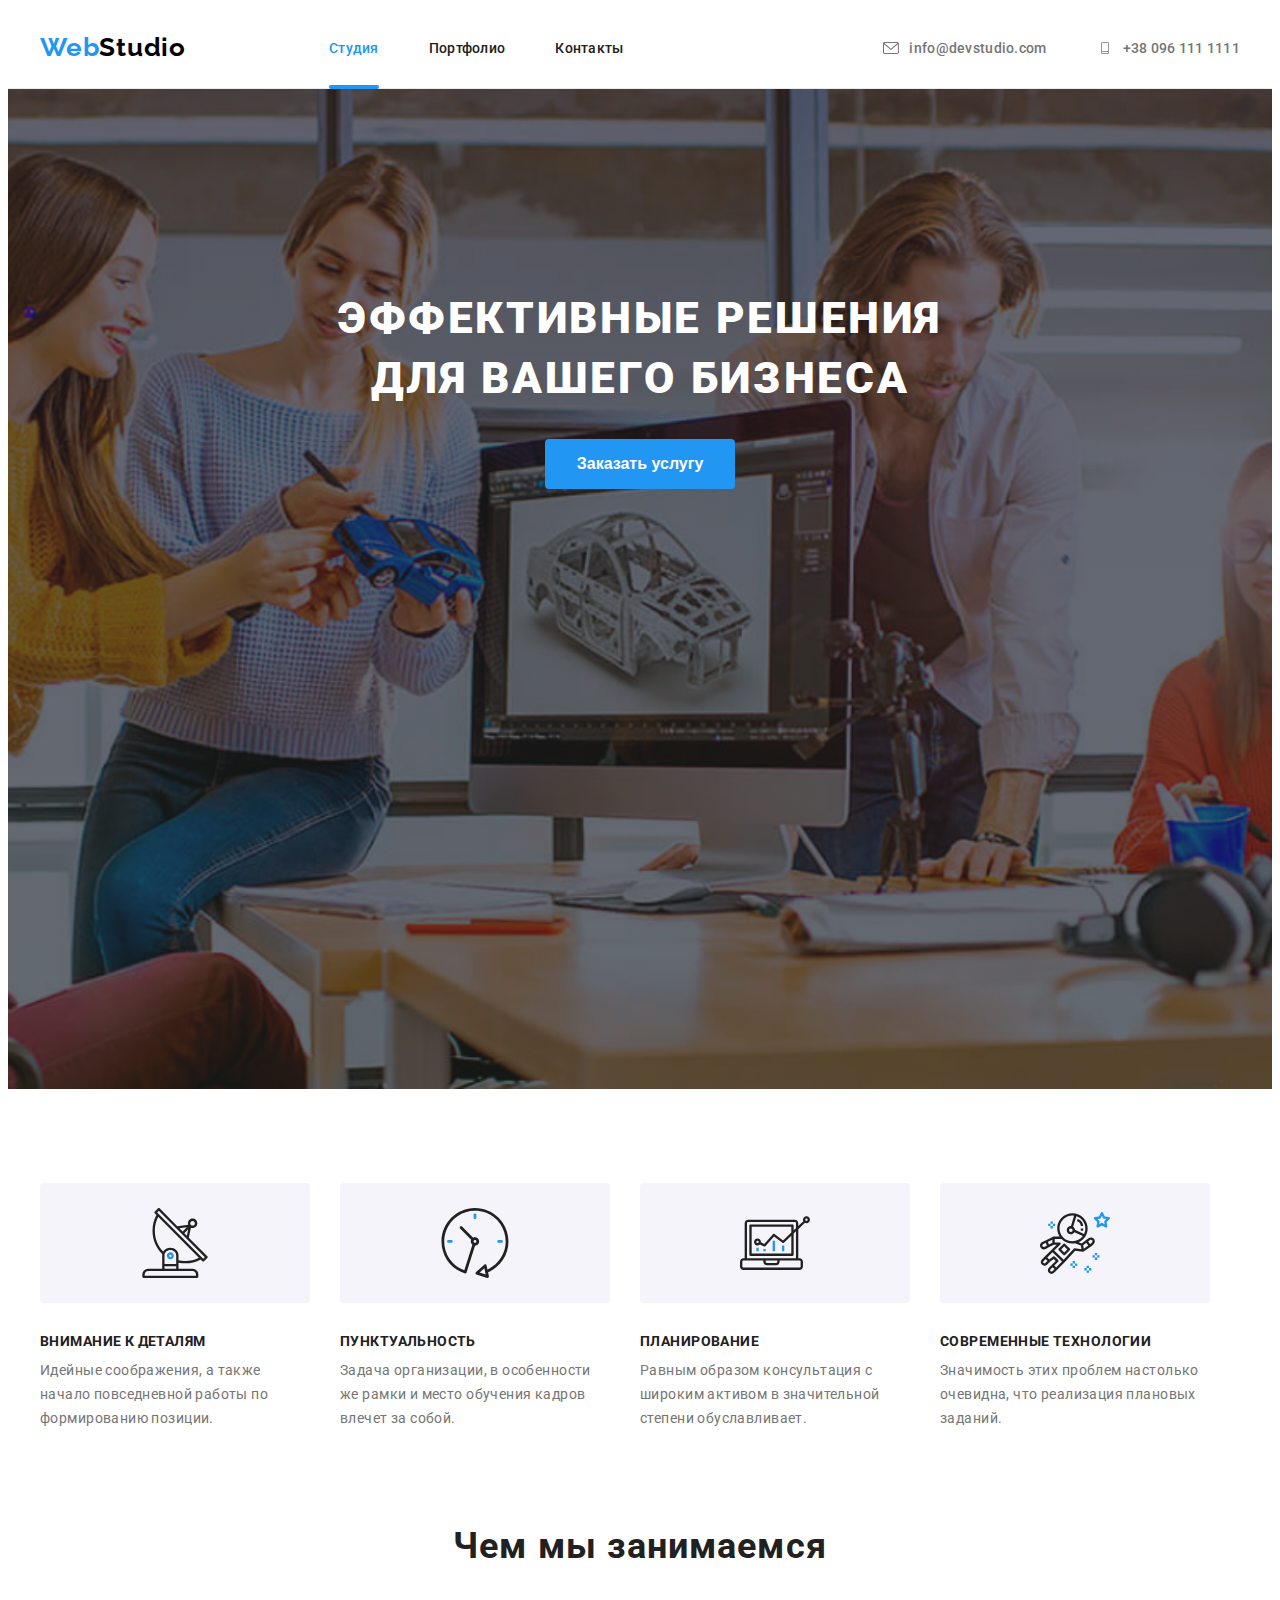
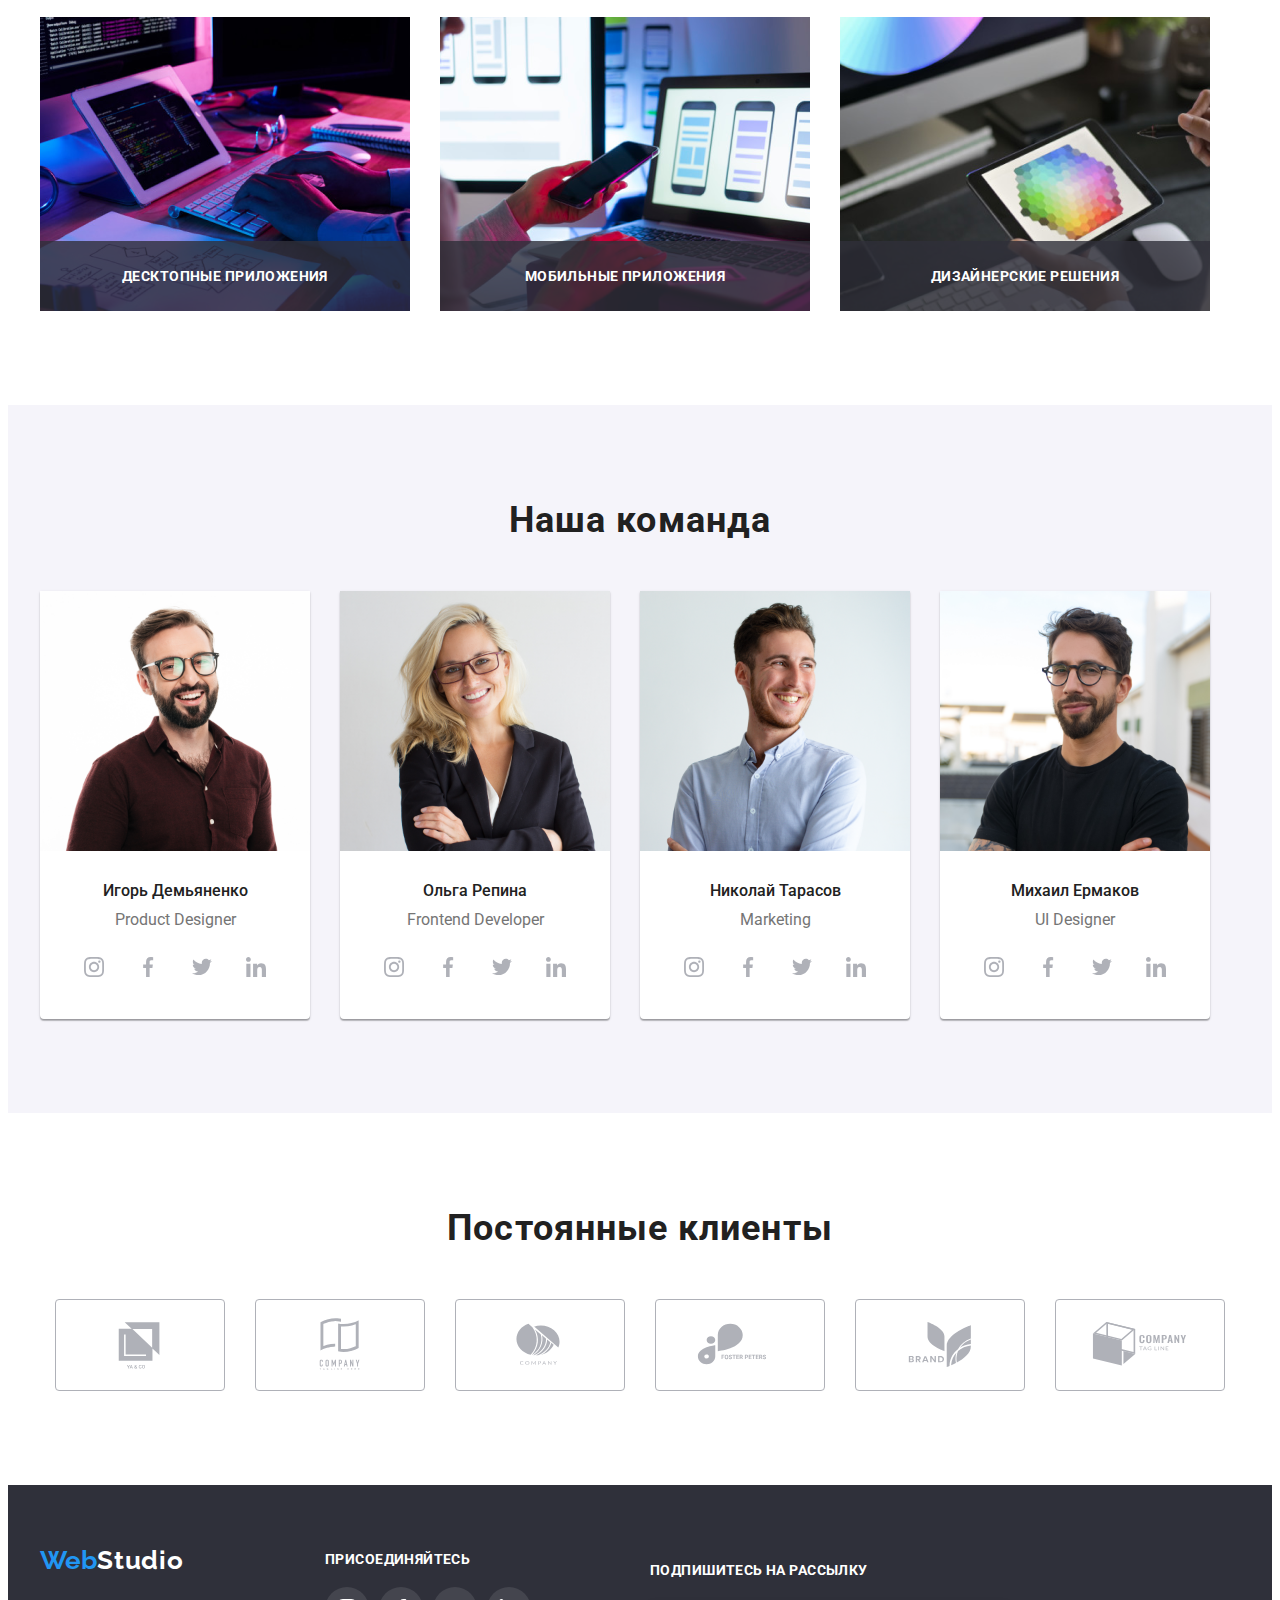
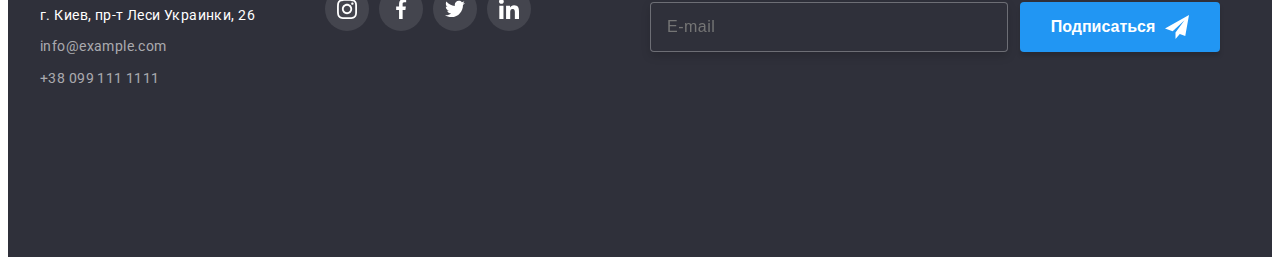
==== index.html @ 6c936e02 "НАчало сделал кнопку подписаться в подвале" ====
<!DOCTYPE html>
<html lang="ru">
  <head>
    <meta charset="UTF-8" />
    <meta http-equiv="X-UA-Compatible" content="IE=edge" />
    <meta name="viewport" content="width=device-width, initial-scale=1.0" />
    <title>WebStudio</title>
    <link
      rel="stylesheet"
      href="https://cdnjs.cloudflare.com/ajax/libs/modern-normalize/1.1.0/modern-normalize.min.css"
      integrity="sha512-wpPYUAdjBVSE4KJnH1VR1HeZfpl1ub8YT/NKx4PuQ5NmX2tKuGu6U/JRp5y+Y8XG2tV+wKQpNHVUX03MfMFn9Q=="
      crossorigin="anonymous"
      referrerpolicy="no-referrer"
    />
    <link rel="preconnect" href="https://fonts.googleapis.com" />
    <link rel="preconnect" href="https://fonts.gstatic.com" crossorigin />
    <link
      href="https://fonts.googleapis.com/css2?family=Raleway:wght@700&family=Roboto:wght@400;500;700;900&display=swap"
      rel="stylesheet"
    />

    <link rel="stylesheet" href="./css/styles.css" />
  </head>

  <body>
    <!--Header-->
    <header class="header">
      <div class="container header-container">
        <nav class="header-nav">
          <a class="header-logo link link-studio" lang="en" href="./index.html">
            <span class="color-log">Web</span>Studio</a
          >

          <ul class="list header-list" lang="ru">
            <li class="header-item">
              <a class="link header-link active-page" href="">Студия</a>
            </li>
            <li class="header-item">
              <a class="link header-link" href="./portfolio.html">Портфолио</a>
            </li>
            <li class="header-item">
              <a class="link header-link" href="">Контакты</a>
            </li>
          </ul>
        </nav>

        <!--contacts sections -->
        <div class="contact-header">
          <ul class="list header-sections">
            <li>
              <a class="header-contact" href="mailto:info@devstudio.com"
                ><svg class="contact-icon">
                  <use href="./images/icons.svg#icon-envelope"></use>
                </svg>
                info@devstudio.com
              </a>
            </li>
            <li>
              <a class="header-contact" href="tel:+380961111111"
                ><svg class="contact-icon">
                  <use href="./images/icons.svg#icon-smartphone"></use>
                </svg>
                +38 096 111 1111
              </a>
            </li>
          </ul>
        </div>
      </div>
    </header>
    <!--section button-->
    <section class="section-banner">
      <h1 class="section-title">
        Эффективные решения <br />
        для вашего бизнеса
      </h1>

      <!--button-->
      <button class="button shadow-textbt" type="button" data-modal-open>Заказать услугу</button>
    </section>
    <!--Модалка-->
    <div class="backdrop is-hidden" data-modal>
      <div class="modal">
        <button data-modal-close class="close-button">
          <svg class="close-icon">
            <use href="./images/icons.svg#icon-close"></use>
          </svg>
        </button>
      </div>
    </div>
    <!--sadasdasdsad-->
    <!--section description-->
    <main>
      <section class="hero">
        <div class="container">
          <h2 class="visually-hidden" hidden>CEO</h2>

          <ul class="list hero-list">
            <li class="hero-item">
              <div class="icon-antenna">
                <svg width="70px">
                  <use href="./images/icons.svg#icon-antenna"></use>
                </svg>
              </div>
              <h2 class="hero-title">Внимание к деталям</h2>
              <p class="hero-after-title">
                Идейные соображения, а также начало повседневной работы по формированию позиции.
              </p>
            </li>

            <li class="hero-item">
              <div class="icon-clock">
                <svg width="70px">
                  <use href="./images/icons.svg#icon-clock"></use>
                </svg>
              </div>
              <h2 class="hero-title">Пунктуальность</h2>
              <p class="hero-after-title">
                Задача организации, в особенности же рамки и место обучения кадров влечет за собой.
              </p>
            </li>

            <li class="hero-item">
              <div class="icon-diagram">
                <svg width="70px">
                  <use href="./images/icons.svg#icon-diagram"></use>
                </svg>
              </div>
              <h2 class="hero-title">Планирование</h2>
              <p class="hero-after-title">
                Равным образом консультация с широким активом в значительной степени обуславливает.
              </p>
            </li>

            <li class="hero-item">
              <div class="icon-astronaut">
                <svg width="70px">
                  <use href="./images/icons.svg#icon-astronaut"></use>
                </svg>
              </div>
              <h2 class="hero-title">Современные технологии</h2>
              <p class="hero-after-title">
                Значимость этих проблем настолько очевидна, что реализация плановых заданий.
              </p>
            </li>
          </ul>
        </div>
      </section>

      <!--Our work section-->
      <section class="section-work">
        <div class="container">
          <h2 class="work-title">Чем мы занимаемся</h2>
          <ul class="list img-flax">
            <li class="team-photo">
              <img src="./images/photo1.png" alt="Десктопные приложения" />
              <p class="work-text">Десктопные приложения</p>
            </li>
            <li class="team-photo">
              <img src="./images/photo2.png" alt="Мобильные приложения" />
              <p class="work-text">Мобильные приложения</p>
            </li>
            <li class="team-photo">
              <img src="./images/photo3.png" alt="Дизайнерские решения" />
              <p class="work-text">Дизайнерские решения</p>
            </li>
          </ul>
        </div>
      </section>

      <!--section team-->

      <section class="team-section">
        <div class="container">
          <h2 class="team-title">Наша команда</h2>
          <ul class="list team-flax">
            <li class="item">
              <img class="img-block" src="./images/team1.png" alt="Игорь Демьяненко" width="270" />
              <h3 class="team-name-title">Игорь Демьяненко</h3>
              <p class="team-description">Product Designer</p>
              <ul class="list team-social-list">
                <li class="team-social-item">
                  <a href="#" class="team-social-link">
                    <svg class="team-social-icon" width="20" height="20">
                      <use href="./images/icons.svg#icon-instagram"></use>
                    </svg>
                  </a>
                </li>
                <li class="team-social-item">
                  <a href="#" class="team-social-link">
                    <svg class="team-social-icon" width="20" height="20">
                      <use href="./images/icons.svg#icon-facebook"></use>
                    </svg>
                  </a>
                </li>
                <li class="team-social-item">
                  <a href="#" class="team-social-link">
                    <svg class="team-social-icon" width="20" height="20">
                      <use href="./images/icons.svg#icon-twitter"></use>
                    </svg>
                  </a>
                </li>
                <li class="team-social-item">
                  <a href="#" class="team-social-link">
                    <svg class="team-social-icon" width="20" height="20">
                      <use href="./images/icons.svg#icon-linkedin"></use>
                    </svg>
                  </a>
                </li>
              </ul>
            </li>

            <li class="item">
              <img class="img-block" src="./images/team2.png" alt="Ольга Репина" width="270" />
              <h3 class="team-name-title">Ольга Репина</h3>
              <p class="team-description">Frontend Developer</p>
              <ul class="list team-social-list">
                <li class="team-social-item">
                  <a href="#" class="team-social-link">
                    <svg class="team-social-icon" width="20" height="20">
                      <use href="./images/icons.svg#icon-instagram"></use>
                    </svg>
                  </a>
                </li>
                <li class="team-social-item">
                  <a href="#" class="team-social-link">
                    <svg class="team-social-icon" width="20" height="20">
                      <use href="./images/icons.svg#icon-facebook"></use>
                    </svg>
                  </a>
                </li>
                <li class="team-social-item">
                  <a href="#" class="team-social-link">
                    <svg class="team-social-icon" width="20" height="20">
                      <use href="./images/icons.svg#icon-twitter"></use>
                    </svg>
                  </a>
                </li>
                <li class="team-social-item">
                  <a href="#" class="team-social-link">
                    <svg class="team-social-icon" width="20" height="20">
                      <use href="./images/icons.svg#icon-linkedin"></use>
                    </svg>
                  </a>
                </li>
              </ul>
            </li>

            <li class="item">
              <img class="img-block" src="./images/team3.png" alt="Николай Тарасов" width="270" />
              <h3 class="team-name-title">Николай Тарасов</h3>
              <p class="team-description">Marketing</p>
              <ul class="list team-social-list">
                <li class="team-social-item">
                  <a href="#" class="team-social-link">
                    <svg class="team-social-icon" width="20" height="20">
                      <use href="./images/icons.svg#icon-instagram"></use>
                    </svg>
                  </a>
                </li>
                <li class="team-social-item">
                  <a href="#" class="team-social-link">
                    <svg class="team-social-icon" width="20" height="20">
                      <use href="./images/icons.svg#icon-facebook"></use>
                    </svg>
                  </a>
                </li>
                <li class="team-social-item">
                  <a href="#" class="team-social-link">
                    <svg class="team-social-icon" width="20" height="20">
                      <use href="./images/icons.svg#icon-twitter"></use>
                    </svg>
                  </a>
                </li>
                <li class="team-social-item">
                  <a href="#" class="team-social-link">
                    <svg class="team-social-icon" width="20" height="20">
                      <use href="./images/icons.svg#icon-linkedin"></use>
                    </svg>
                  </a>
                </li>
              </ul>
            </li>

            <li class="item">
              <img class="img-block" src="./images/team4.png" alt="Михаил Ермаков" width="270" />
              <h3 class="team-name-title">Михаил Ермаков</h3>
              <p class="team-description">UI Designer</p>
              <ul class="list team-social-list">
                <li class="team-social-item">
                  <a href="#" class="team-social-link">
                    <svg class="team-social-icon" width="20" height="20">
                      <use href="./images/icons.svg#icon-instagram"></use>
                    </svg>
                  </a>
                </li>
                <li class="team-social-item">
                  <a href="#" class="team-social-link">
                    <svg class="team-social-icon" width="20" height="20">
                      <use href="./images/icons.svg#icon-facebook"></use>
                    </svg>
                  </a>
                </li>
                <li class="team-social-item">
                  <a href="#" class="team-social-link">
                    <svg class="team-social-icon" width="20" height="20">
                      <use href="./images/icons.svg#icon-twitter"></use>
                    </svg>
                  </a>
                </li>
                <li class="team-social-item">
                  <a href="#" class="team-social-link">
                    <svg class="team-social-icon" width="20" height="20">
                      <use href="./images/icons.svg#icon-linkedin"></use>
                    </svg>
                  </a>
                </li>
              </ul>
            </li>
          </ul>
        </div>
      </section>
      <section class="section-clients">
        <div class="container">
          <h2 class="client-text">Постоянные клиенты</h2>
          <ul class="list clients-list">
            <li class="logo-item">
              <a href="#" class="clients-link">
                <svg class="clients-icon" width="106" height="60">
                  <use href="./images/icons.svg#icon-Logo1"></use>
                </svg>
              </a>
            </li>
            <li class="logo-item">
              <a href="#" class="clients-link">
                <svg class="clients-icon" width="106" height="60">
                  <use href="./images/icons.svg#icon-Logo2"></use>
                </svg>
              </a>
            </li>
            <li class="logo-item">
              <a href="#" class="clients-link">
                <svg class="clients-icon" width="106" height="60">
                  <use href="./images/icons.svg#icon-Logo3"></use>
                </svg>
              </a>
            </li>
            <li class="logo-item">
              <a href="#" class="clients-link">
                <svg class="clients-icon" width="106" height="60">
                  <use href="./images/icons.svg#icon-Logo4"></use>
                </svg>
              </a>
            </li>
            <li class="logo-item">
              <a href="#" class="clients-link">
                <svg class="clients-icon" width="106" height="60">
                  <use href="./images/icons.svg#icon-Logo5"></use>
                </svg>
              </a>
            </li>
            <li class="logo-item">
              <a href="#" class="clients-link">
                <svg class="clients-icon" width="106" height="60">
                  <use href="./images/icons.svg#icon-Logo6"></use>
                </svg>
              </a>
            </li>
          </ul>
        </div>
      </section>
    </main>
    <!--footer section-->
    <footer class="section-footer">
      <div class="container">
        <div>
          <a class="link-footer" href="/index.html">Web<span class="color-footer">Studio</span></a>
          <div class="footer-inner">
            <address class="link-address">
              <ul class="list address-cont">
                <li>
                  <a
                    class="address"
                    href="https://goo.gl/maps/Afqt2rmy2DsJCTwLA"
                    target="_blank"
                    rel="noopener noreferre"
                    >г. Киев, пр-т Леси Украинки, 26</a
                  >
                </li>
                <li>
                  <a class="contact-list" href="mailto:info@devstudio.com">info@example.com</a>
                </li>
                <li>
                  <a class="contact-list" href="tel:+380961111111">+38 099 111 1111</a>
                </li>
              </ul>
            </address>
            <!--Правая часть футера-->
            <div class="footer-right">
              <h1 class="footer-social">присоединяйтесь</h1>
              <ul class="list social-footer-list">
                <li class="social-item">
                  <a href="#" class="social-link">
                    <svg class="social-icon" width="20" height="20">
                      <use href="./images/icons.svg#icon-instagram"></use>
                    </svg>
                  </a>
                </li>
                <li class="social-item">
                  <a href="#" class="social-link">
                    <svg class="social-icon" width="20" height="20">
                      <use href="./images/icons.svg#icon-facebook"></use>
                    </svg>
                  </a>
                </li>
                <li class="social-item">
                  <a href="#" class="social-link">
                    <svg class="social-icon" width="20" height="20">
                      <use href="./images/icons.svg#icon-twitter"></use>
                    </svg>
                  </a>
                </li>
                <li class="social-item">
                  <a href="#" class="social-link">
                    <svg class="social-icon" width="20" height="20">
                      <use href="./images/icons.svg#icon-linkedin"></use>
                    </svg>
                  </a>
                </li>
              </ul>
            </div>

            <div class="basment-right">
              <h1 class="basement"></h1>
              <form action="#" autocomplete="on">
                <label for="basment-email" class="basement subscribe"
                  >Подпишитесь на рассылку</label
                >
                <div class="mail-btn">
                  <input
                    type="mail"
                    name="e-mail"
                    placeholder="E-mail"
                    id="basement"
                    class="subscribe-email"
                  />
                  <div class="subscribe-btn">
                    <button class="form-btn basment-form-btn" type="submit">
                      Подписаться
                      <svg class="basment-icon" width="24" height="24">
                        <use href="./images/icons.svg#icon-icon-send-1"></use>
                      </svg>
                    </button>
                  </div>
                </div>
              </form>
            </div>
          </div>
        </div>
      </div>
    </footer>
    <script src="./Js/modal.js"></script>
  </body>
</html>
---- css/styles.css ----
:root {
  --hover-color: #2196f3;
  --text-color: #ffffff;
  --hero-text-color: #212121;
  --client-color: #afb1b8;
}

body {
  background: #ffffff;
  color: #212121;
  font-family: Roboto, sans-serif;
}

p,
h1,
h2,
h3,
h4,
h5,
h6 {
  margin: 0;
}
ul {
  margin: 0;
  padding-inline-start: 0px;
}

.visually-hidden {
  position: absolute;
  white-space: nowrap;
  width: 1px;
  height: 1px;
  overflow: hidden;
  border: 0;
  padding: 0;
  clip: rect(0 0 0 0);
  clip-path: inset(50%);
  margin: -1px;
}
.container {
  width: 1200px;
  padding-left: 15px;
  padding-right: 15px;
  margin: 0 auto;
  /* outline: 2px solid red; (контур блока)  */
}
img {
  display: block;
}
.header-container {
  display: flex;
  justify-content: center;
}
/* <!--Header--> */

.header-nav {
  padding-top: 24px;
  padding-bottom: 25px;
  display: flex;
}
.contact-header {
  margin-left: auto;
}
.contact-icon {
  width: 16px;
  height: 12px;
  margin-right: 10px;
}

.link {
  font-weight: 500;
  font-size: 14px;
  line-height: 16px;
  letter-spacing: 0.02em;
  color: #000000;
  text-decoration: none;
}
.link-studio {
  font-family: Raleway;
  font-style: normal;
  font-weight: bold;
  font-size: 26px;
  line-height: 31px;
  letter-spacing: 0.03em;
  color: #000000;
}

.color-log {
  font-style: normal;
  font-weight: bold;
  font-size: 26px;
  line-height: 31px;
  letter-spacing: 0.03em;
  color: #2196f3;
}

/* Весь тег Ul без точек */
.list {
  list-style: none;
}
.header-item {
  position: relative;
  margin-left: 50px;
}
/* header-link */
.header-link {
  color: var(--hero-text-color);
  transition: color 250ms cubic-bezier(0.4, 0, 0.2, 1);
}
.header-list {
  display: flex;
  align-items: center;
  margin-left: 93px;
  position: relative;
}
/* ховер для ссылок */
.header-link:hover,
.header-link:focus {
  color: var(--hover-color);
}

/* <!--contacts sections --> */
.header-contact {
  display: flex;
  align-items: center;
  font-style: normal;
  font-weight: 500;
  font-size: 14px;
  line-height: 16px;
  letter-spacing: 0.02em;
  color: #757575;
  text-decoration: none;
  margin-left: 50px;
}
.contact-icon {
  fill: currentColor;
}
.header-sections {
  display: flex;
  padding-top: 32px;
  padding-bottom: 32px;
}
.header {
  border-bottom: 1px solid #ececec;
}

/* ховер и фокус для сектора контакты */
.header-contact:hover,
.header-contact:focus {
  color: var(--hover-color);
}

/* <!--section button--> */
.section-banner {
  background: #2f303a;
  height: 600px;
  max-width: 1600px;
  margin-left: auto;
  margin-right: auto;
  padding-top: 200px;
  padding-bottom: 200px;
  text-align: center;
  width: auto;
  background-image: linear-gradient(rgba(47, 48, 58, 0.4), rgba(47, 58, 51, 0.4)),
    url(../images/icon-banner.png);
  background-repeat: no-repeat;
  background-position: center;
  background-size: cover;
}

.section-title {
  font-style: normal;
  font-weight: 900;
  font-size: 44px;
  line-height: 1.36;
  text-align: center;
  letter-spacing: 0.06em;
  text-transform: uppercase;
  color: var(--text-color);
  padding-bottom: 30px;
}
.button {
  padding: 10px 32px;
  border-radius: 4px;
  margin-left: auto;
  margin-right: auto;
  font-style: normal;
  font-weight: bold;
  font-size: 16px;
  line-height: 1.87;
  border: none;
  color: var(--text-color);
  background-color: #2196f3;
  cursor: pointer;
}

.button :hover,
.button :focus {
  color: #188ce8;
}
/* <!--section list--> */
.hero-title {
  font-style: normal;
  font-weight: bold;
  font-size: 14px;
  line-height: 16px;
  letter-spacing: 0.03em;
  text-transform: uppercase;
  color: #212121;
  margin-bottom: 10px;
}
.hero-list {
  display: flex;
}
.hero-list .hero-item:not(last-child) {
  margin-right: 30px;
}
.hero-item {
  font-style: normal;
  font-weight: bold;
  font-size: 14px;
  line-height: 16px;
  letter-spacing: 0.03em;
  color: var(--hero-text-color);
  width: 270px;
}
.hero-after-title {
  font-style: normal;
  font-weight: normal;
  font-size: 14px;
  line-height: 1.71;
  letter-spacing: 0.03em;
  color: #757575;
}
.hero {
  padding-top: 94px;
}
.icon-antenna {
  display: flex;
  align-items: center;
  justify-content: center;
  margin-bottom: 30px;
  width: 270px;
  height: 120px;
  background-color: #f5f4fa;
  border-radius: 4px;
}
.icon-clock {
  display: flex;
  align-items: center;
  justify-content: center;
  margin-bottom: 30px;
  width: 270px;
  height: 120px;
  background-color: #f5f4fa;
  border-radius: 4px;
}
.icon-diagram {
  display: flex;
  align-items: center;
  justify-content: center;
  margin-bottom: 30px;
  width: 270px;
  height: 120px;
  background-color: #f5f4fa;
  border-radius: 4px;
}
.icon-astronaut {
  display: flex;
  align-items: center;
  justify-content: center;
  margin-bottom: 30px;
  width: 270px;
  height: 120px;
  background-color: #f5f4fa;
  border-radius: 4px;
}

.work-title {
  font-weight: bold;
  font-size: 36px;
  line-height: 42px;
  text-align: center;
  letter-spacing: 0.03em;
  color: #212121;
  padding-top: 94px;
  padding-bottom: 50px;
}
.section-work {
  padding-bottom: 94px;
}
.about-workers {
  background-color: #f5f4fa;
}
/* <!--section team--> */
.team-title {
  font-weight: bold;
  font-size: 36px;
  line-height: 42px;
  text-align: center;
  letter-spacing: 0.03em;
  color: #212121;
  padding-top: 94px;
  padding-bottom: 50px;
}
.img-flax {
  display: flex;
}
.team-photo:not(last-child) {
  margin-right: 30px;
  position: relative;
}
.work-text {
  position: absolute;
  width: 100%;
  padding-top: 27px;
  padding-bottom: 27px;
  bottom: 0;
  left: 0;
  font-weight: bold;
  font-size: 14px;
  line-height: 16px;
  text-align: center;
  letter-spacing: 0.03em;
  text-transform: uppercase;
  color: var(--text-color);
  background: rgba(47, 48, 58, 0.8);
}
.item:not(last-child) {
  margin-right: 30px;
  background: #ffffff;
  padding-bottom: 30px;
  box-shadow: 0px 1px 3px rgba(0, 0, 0, 0.12), 0px 1px 1px rgba(0, 0, 0, 0.14),
    0px 2px 1px rgba(0, 0, 0, 0.2);
  border-radius: 0px 0px 4px 4px;
}

.team-flax {
  display: flex;
}
.img-block {
  /* max-width: 100%; */
  height: auto;
}

.team-name-title {
  font-weight: 500;
  font-size: 16px;
  line-height: 19px;
  text-align: center;
  color: #212121;
  margin-bottom: 10px;
  margin-top: 30px;
}
.team-description {
  font-weight: normal;
  font-size: 16px;
  line-height: 19px;
  text-align: center;
  color: #757575;
  margin-bottom: 16px;
}
.team-section {
  padding-top: 0px;
  padding-bottom: 94px;
  background-color: #f5f4fa;
}
.team-social-list {
  display: flex;
  justify-content: center;
}
.team-social-item + .team-social-item {
  margin-left: 10px;
}
.team-social-link {
  width: 44px;
  height: 44px;
  color: #afb1b8;
  display: flex;
  justify-content: center;
  align-items: center;
  border-radius: 50%;
}
.team-social-link:hover,
.team-social-link:focus {
  background-color: #2196f3;
  color: #ffffff;
}
.team-social-icon {
  fill: currentColor;
}
/* <!--------------------------------clients---------------------------------> */
.section-clients {
  padding-top: 94px;
  padding-bottom: 94px;
}
.clients-list {
  display: flex;
  justify-content: center;
}
.clients-link {
  display: flex;
  width: 170px;
  height: 92px;
  justify-content: center;
  align-items: center;
  border: 1px solid #afb1b8;
  box-sizing: border-box;
  border-radius: 4px;
  fill: var(--client-color);
  margin-top: 50px;
}
.logo-item + .logo-item {
  margin-left: 30px;
}
.client-text {
  font-style: normal;
  font-weight: bold;
  font-size: 36px;
  line-height: 42px;
  text-align: center;
  letter-spacing: 0.03em;
  color: #212121;
}
.clients-link:focus,
.clients-link:hover {
  fill: var(--hover-color);
  border-color: var(--hover-color);
}

/* <!---------------------------footer section-----------------------------> */
.section-footer {
  font-weight: bold;
  height: 252px;
  font-size: 26px;
  line-height: 31px;
  background: #2f303a;
  padding-top: 60px;
  padding-bottom: 60px;
}
.color-footer {
  font-weight: bold;
  font-size: 26px;
  line-height: 31px;

  /* identical to box height */
  letter-spacing: 0.03em;
  color: var(--text-color);
}
.link-footer {
  font-family: Raleway;
  color: #2196f3;
  text-decoration: none;
}
/* address */
.link-address {
  margin-bottom: 20px;
}
.address {
  font-family: Roboto;
  font-weight: normal;
  font-style: normal;
  font-size: 14px;
  line-height: 24px;
  letter-spacing: 0.03em;
  color: #ffffff;
  text-decoration: none;
  margin-bottom: 9px;
}
.address:hover,
.address:focus {
  color: #2196f3;
}
.address-cont {
  padding: 0px 0px 0px 0px;
  margin-top: 20px;
  margin-bottom: 9px;
}
.contact-list {
  font-family: Roboto;
  font-style: normal;
  font-weight: normal;
  font-size: 14px;
  line-height: 1.71;
  letter-spacing: 0.03em;
  color: rgba(255, 255, 255, 0.6);
  text-decoration: none;
}
.contact-list:hover,
.contact-listl:focus {
  color: #2196f3;
}
.btn-blu {
  background: #2196f3;
  color: #ffffff;
}
.filter-button {
  cursor: pointer;
  font-family: Raleway;
  font-weight: 500;
  font-size: 16px;
  line-height: 1.62;
  text-align: center;
  letter-spacing: 0.03em;
  margin-left: 8px;
  padding: 6px 22px;
  border: #f5f4fa;
  box-shadow: 0px 3px 1px rgb(0 0 0 / 10%), 0px 1px 2px rgb(0 0 0 / 8%),
    0px 2px 2px rgb(0 0 0 / 12%);
  border-radius: 4px;
}
.btn-row {
  display: flex;
}
.filter-button:hover,
.filter-button:focus {
  background: #2196f3;
  color: #ffffff;
}
.section-main {
  padding-top: 94px;
  margin-bottom: 50px;
}
.active-page.header-link::after {
  content: '';
  position: absolute;
  left: 0%;
  bottom: -32px;
  width: 100%;
  height: 4px;
  transform: translateX(0%);
  border-radius: 2px;
  background-color: var(--hover-color);
}
.active-page,
.header-list:hover .active-page,
.header-list:focus {
  color: var(--hover-color);
}

/* <!--Projects section-cardset-- > */
.cardset-list {
  display: flex;
  flex-wrap: wrap;
}

.cardset-title {
  font-weight: bold;
  font-size: 18px;
  line-height: 36px;
  letter-spacing: 0.06em;
  color: #212121;
  margin-left: 24px;
  margin-top: 20px;
}
.cardset-after-title {
  font-size: 16px;
  line-height: 1.87;
  letter-spacing: 0.03em;
  color: #757575;
  margin-top: 4px;
  margin-left: 24px;
  margin-bottom: 20px;
}
.cardset-item-portfolio:not(:nth-child(3n)) {
  margin-right: 30px;
}
.cardset-item-portfolio {
  background: #ffffff;
  outline: 1px solid #eeeeee;
  margin-bottom: 30px;
}
.cardset-item-portfolio:focus,
.cardset-item-portfolio:hover {
  box-sizing: border-box;
  box-shadow: 0px 1px 1px rgba(0, 0, 0, 0.12), 0px 4px 4px rgba(0, 0, 0, 0.06),
    1px 4px 6px rgba(0, 0, 0, 0.16);
}
.header-portfolio {
  border-bottom: 1px solid #ececec;
}

.footer-social {
  font-style: normal;
  font-weight: bold;
  font-size: 14px;
  line-height: 16px;
  letter-spacing: 0.03em;
  text-transform: uppercase;
  color: #ffffff;
}
.social-footer-list {
  display: flex;
  margin-left: auto;
  margin-right: auto;
  justify-items: left;
  margin-top: 20px;
}
.social-item:not(last-child) {
  margin-right: 10px;
}
.footer-right {
  margin-left: 70px;
  margin-top: -25px;
}
.footer-inner {
  display: flex;
  align-items: flex-start;
  max-width: 100%;
}
.social-item {
  border-radius: 50%;
  background-color: rgba(255, 255, 255, 0.1);
  color: #ffffff;
}
.social-link {
  width: 44px;
  height: 44px;
  color: #ffffff;
  display: flex;
  justify-content: center;
  align-items: center;
  border-radius: 50%;
}
.social-link:hover,
.social-link:focus {
  background-color: #2196f3;
  color: #ffffff;
}
.social-icon {
  fill: currentColor;
}
.backdrop.is-hidden {
  opacity: 0;
  pointer-events: none;
}

.backdrop {
  z-index: 2;
  position: fixed;
  top: 0;
  right: 0;
  opacity: 1;
  width: 100%;
  height: 100%;
  background-color: rgba(0, 0, 0, 0.2);
  transition: opacity 1000ms cubic-bezier(0.4, 0, 0.2, 1);
}
.modal {
  position: absolute;
  left: 50%;
  top: 50%;
  min-width: 528px;
  min-height: 581px;
  border-radius: 4px;
  background-color: var(--text-color);
  box-shadow: 0px 1px 3px rgb(0 0 0 / 12%), 0px 1px 1px rgb(0 0 0 / 14%),
    0px 2px 1px rgb(0 0 0 / 20%);
  transform: translate(-50%, -50%) scale(1);
  transform: translate(-50%, -50%);
}

.close-button {
  position: absolute;
  display: flex;
  justify-content: center;
  top: 8px;
  right: 8px;
  border-radius: 50%;
  width: 30px;
  height: 30px;
  align-items: center;
  background: #ffffff;
  border: 1px solid rgba(0, 0, 0, 0.1);
  cursor: pointer;
}
.close-icon {
  width: 18px;
  height: 18px;
}
.modal :hover {
  transform: scale(1.25);
}
.thumb {
  position: relative;
  overflow: hidden;
}
.text-overlay {
  position: absolute;
  top: 0;
  left: 0;
  width: 100%;
  height: 100%;
  padding: 63px 24px;
  color: #ffffff;
  font-size: 18px;
  line-height: 1.56;
  background-color: rgba(33, 150, 243, 0.9);
  transform: translatey(100%);
  transition: transform 250ms cubic-bezier(0.4, 0, 0.2, 1);
}
.card-cursor:hover .text-overlay,
.card-cursor:focus .text-overlay {
  transform: translatey(0);
}
.card-cursor {
  cursor: pointer;
}
/* Оформление подвала(basement) */
.basement {
  font-style: normal;
  font-weight: bold;
  font-size: 14px;
  line-height: 16px;
  letter-spacing: 0.03em;
  text-transform: uppercase;
  color: #ffffff;
}
.mail-btn {
  display: flex;
  margin-top: 20px;
}
.subscribe-email {
  display: flex;
  width: 358px;
  height: 50px;
  margin-right: 12px;
  padding-left: 16px;
  background-color: #2f303a;
  font-style: normal;
  font-weight: normal;
  font-size: 16px;
  line-height: 20px;

  align-items: center;
  letter-spacing: 0.03em;
  border: 1px solid rgba(255, 255, 255, 0.3);
  box-sizing: border-box;
  filter: drop-shadow(0px 4px 4px rgba(0, 0, 0, 0.15));
  border-radius: 4px;
}
.basment-right {
  margin-left: 109px;
  margin-top: -25px;
}
.subscribe-btn {
  display: flex;
}
.basment-form-btn {
  display: flex;
  width: 200px;
  height: 50px;
  justify-content: center;
  align-items: center;
  color: var(--text-color);
  font-style: normal;
  font-weight: bold;
  font-size: 16px;
  line-height: 1.87;
  background: var(--hover-color);
  box-shadow: 0px 4px 4px rgba(0, 0, 0, 0.15);
  border-radius: 4px;
  border: none;
  box-shadow: 0px 4px 4px rgba(0, 0, 0, 0.15);
}
.basment-icon {
  margin-left: 10px;
}
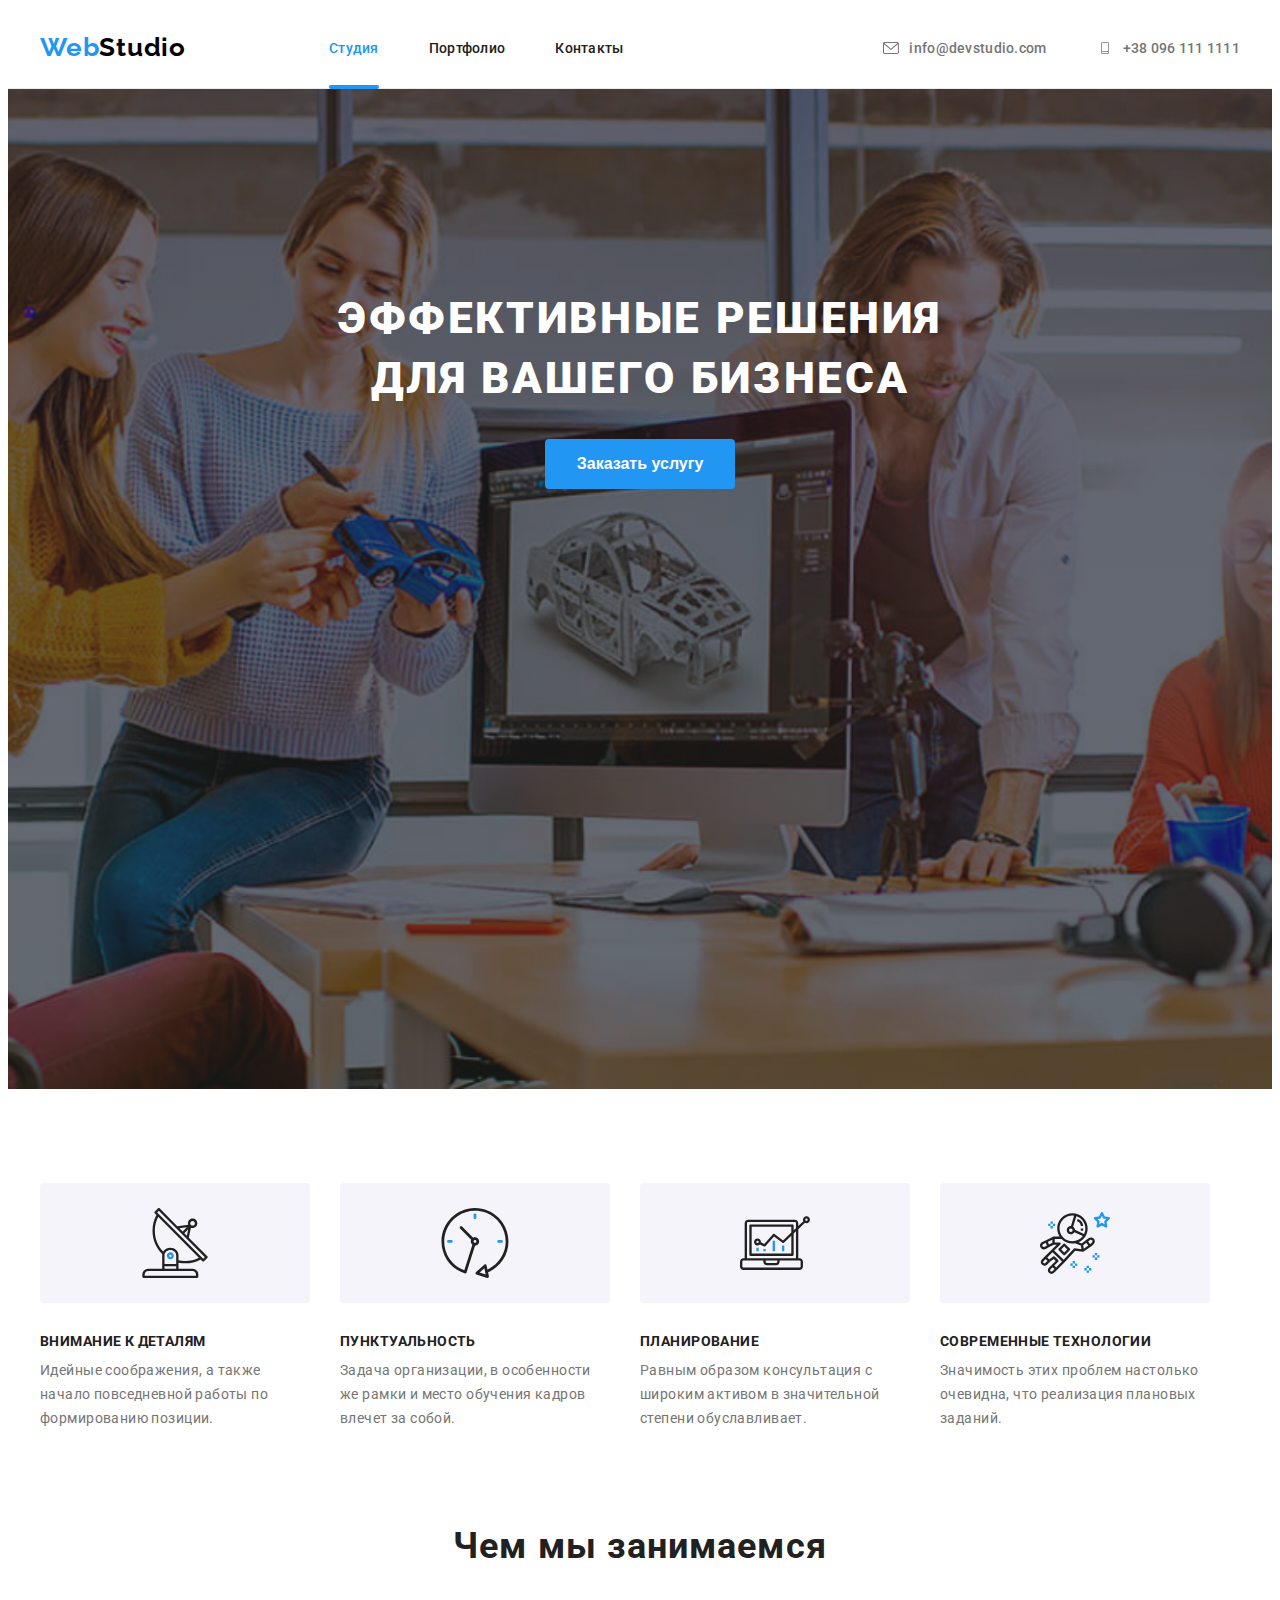
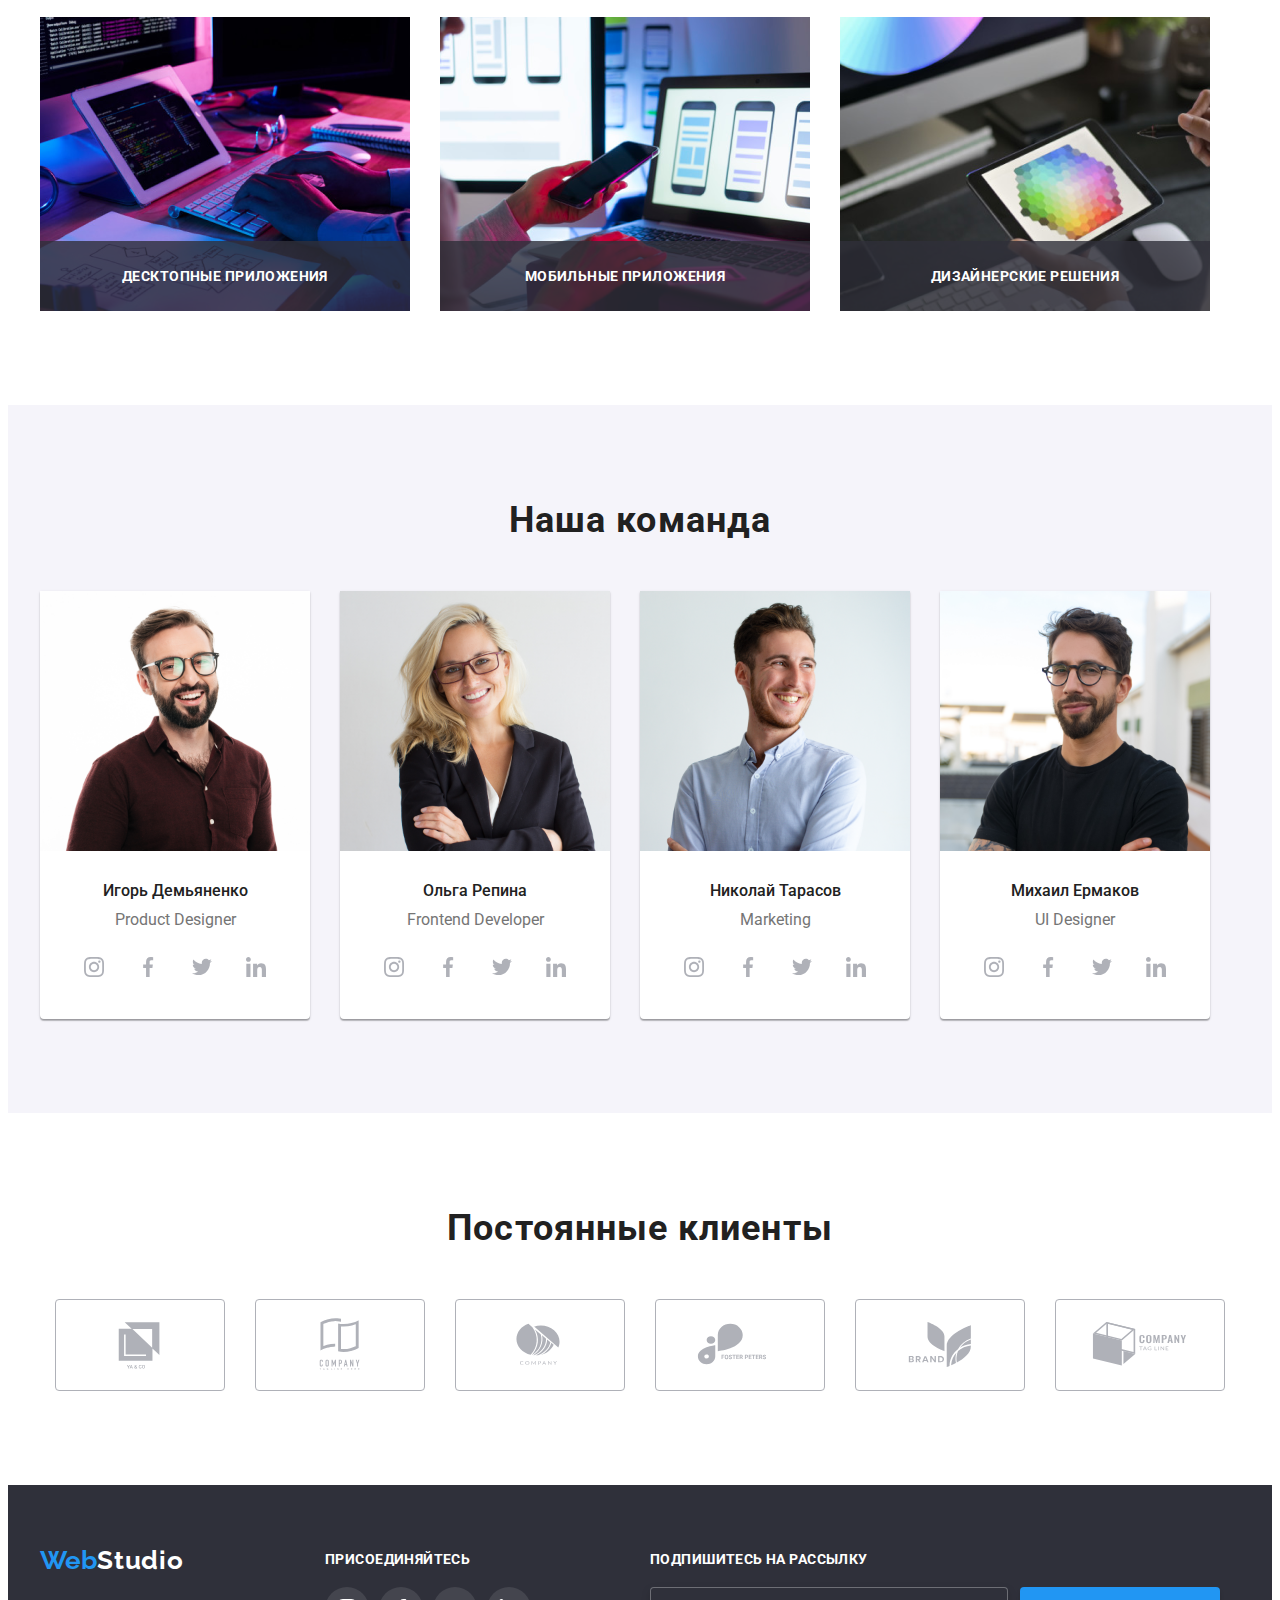
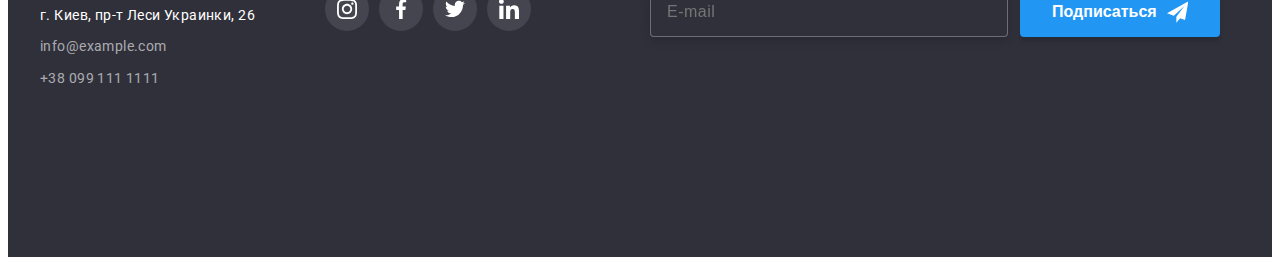
==== commit 2cc04630: "1" ====
--- a/index.html
+++ b/index.html
@@ -430,11 +430,9 @@
             </div>
 
             <div class="basment-right">
-              <h1 class="basement"></h1>
+              <h1 class="basement">Подпишитесь на рассылку</h1>
               <form action="#" autocomplete="on">
-                <label for="basment-email" class="basement subscribe"
-                  >Подпишитесь на рассылку</label
-                >
+                <label for="basment-email" class="basement subscribe"></label>
                 <div class="mail-btn">
                   <input
                     type="mail"
@@ -444,7 +442,7 @@
                     class="subscribe-email"
                   />
                   <div class="subscribe-btn">
-                    <button class="form-btn basment-form-btn" type="submit">
+                    <button class="form-btn basment-form-btn button" type="submit">
                       Подписаться
                       <svg class="basment-icon" width="24" height="24">
                         <use href="./images/icons.svg#icon-icon-send-1"></use>
--- a/css/styles.css
+++ b/css/styles.css
@@ -761,7 +761,6 @@
   box-shadow: 0px 4px 4px rgba(0, 0, 0, 0.15);
   border-radius: 4px;
   border: none;
-  box-shadow: 0px 4px 4px rgba(0, 0, 0, 0.15);
 }
 .basment-icon {
   margin-left: 10px;
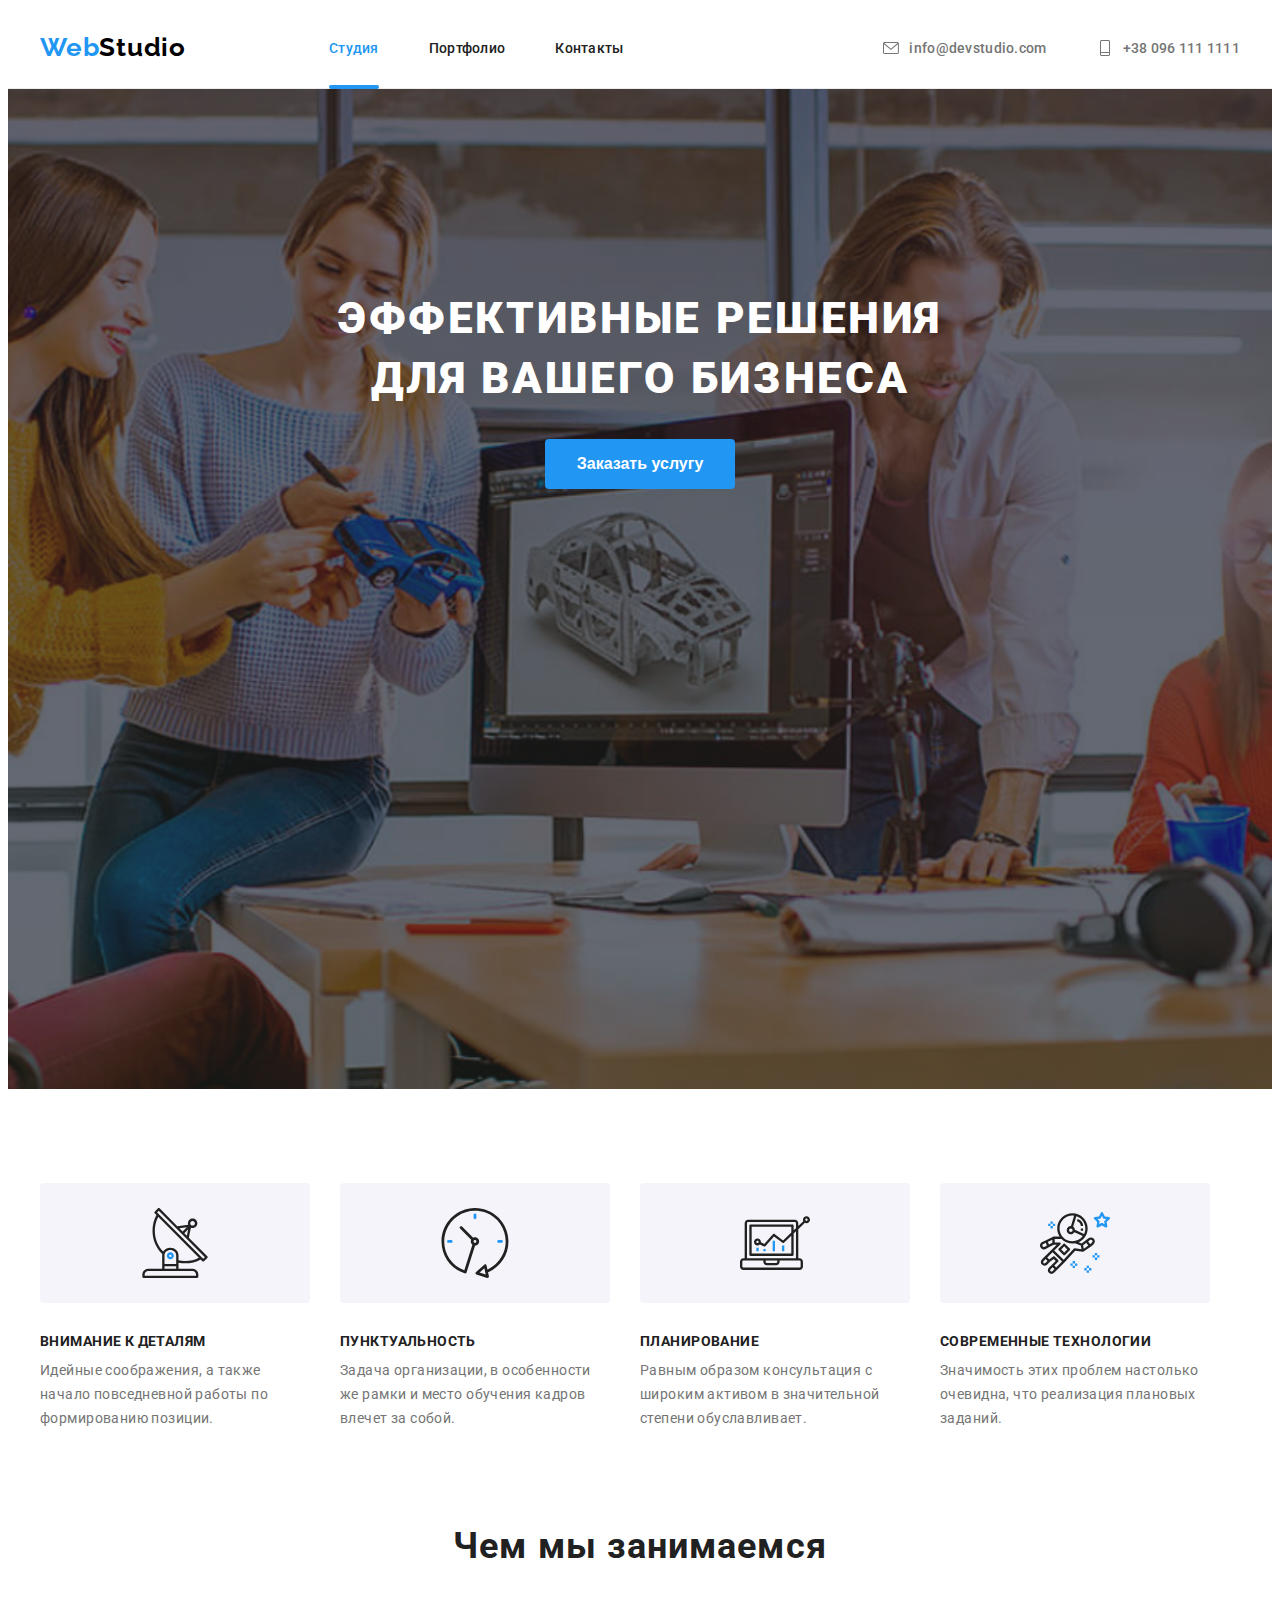
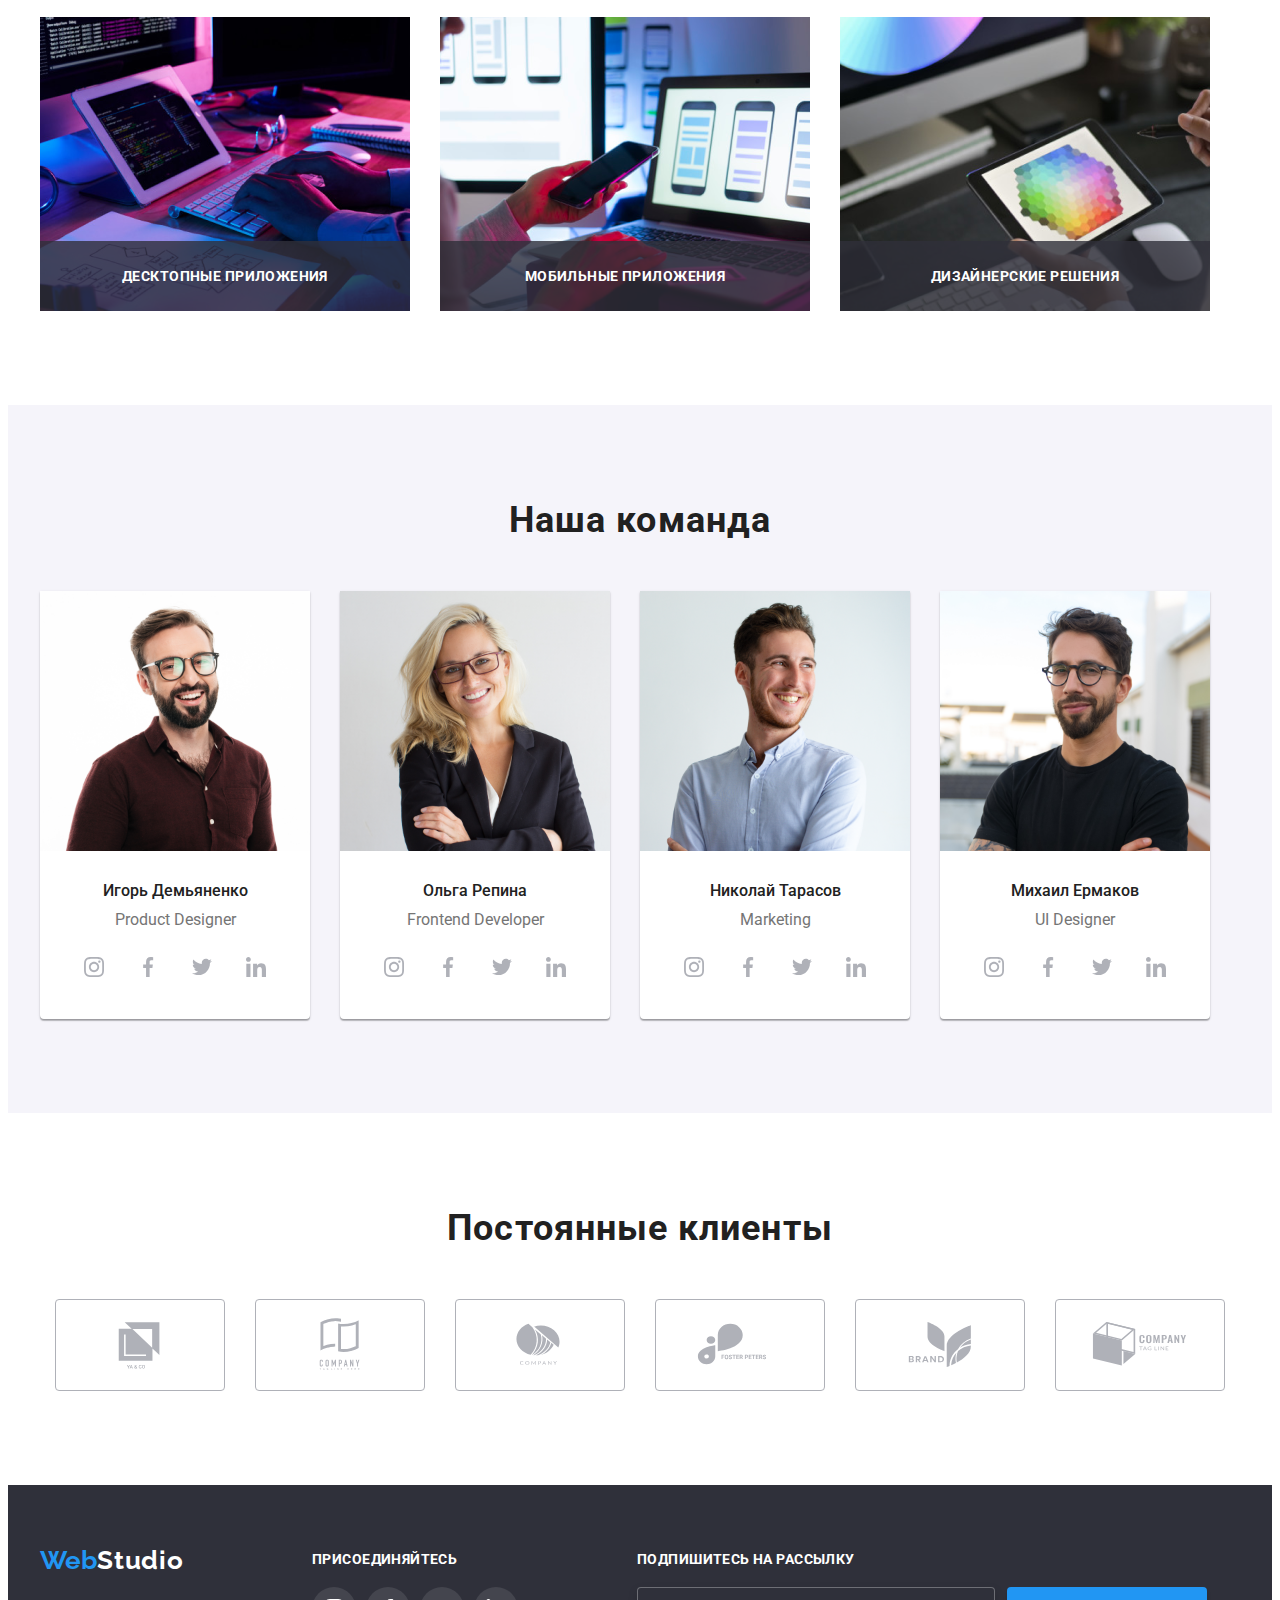
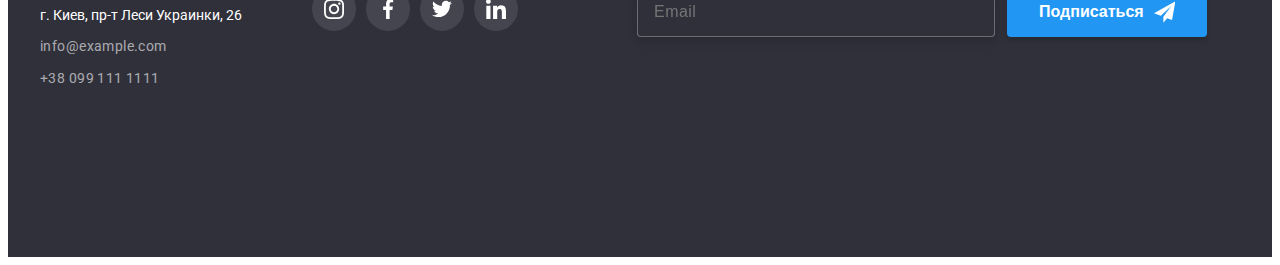
==== commit c71a6087: "Поправил" ====
--- a/index.html
+++ b/index.html
@@ -49,7 +49,7 @@
           <ul class="list header-sections">
             <li>
               <a class="header-contact" href="mailto:info@devstudio.com"
-                ><svg class="contact-icon">
+                ><svg class="contact-icon" width="16" height="16">
                   <use href="./images/icons.svg#icon-envelope"></use>
                 </svg>
                 info@devstudio.com
@@ -57,7 +57,7 @@
             </li>
             <li>
               <a class="header-contact" href="tel:+380961111111"
-                ><svg class="contact-icon">
+                ><svg class="contact-icon" width="16" height="16">
                   <use href="./images/icons.svg#icon-smartphone"></use>
                 </svg>
                 +38 096 111 1111
@@ -85,9 +85,57 @@
             <use href="./images/icons.svg#icon-close"></use>
           </svg>
         </button>
+
+        <form class="modal-form" autocomplete="off">
+          <h2 class="modal-header">Оставьте свои данные, мы вам перезвоним</h2>
+          <div class="form-title">
+            <label>
+              <input class="input-form" type="text" name="name" />
+              <span class="form-label">Имя</span>
+              <svg class="label-icon" width="18" height="18">
+                <use href="./images/icons.svg#icon-person-black"></use>
+              </svg>
+            </label>
+          </div>
+          <div class="form-title">
+            <label>
+              <input class="input-form" type="tel" name="tel" />
+              <span class="form-label">Телефон</span
+              ><svg class="label-icon" width="18" height="18">
+                <use href="./images/icons.svg#icon-phone-black"></use>
+              </svg>
+            </label>
+          </div>
+          <div class="form-title">
+            <label>
+              <input class="input-form" type="email" name="email" />
+              <span class="form-label">Почта</span
+              ><svg class="label-icon" width="18" height="18">
+                <use href="./images/icons.svg#icon-email-black"></use>
+              </svg>
+            </label>
+          </div>
+          <div class="form-title">
+            <label>
+              <textarea class="form-comment" name="comment" placeholder="Ведите текст"></textarea>
+              <span class="form-label">Комментарий</span>
+            </label>
+          </div>
+          <div class="checkbox">
+            <label class="checkbox-box">
+              <input class="input-checkbox" type="checkbox" name="agreements" value="all" />
+              <span class="icon-checkbox"></span>
+              <span class="label-checkbox">
+                Соглашаюсь с рассылкой и принимаю
+                <a href="#" class="label-link">Условия договора</a>
+              </span>
+            </label>
+          </div>
+          <button class="form-btn basment-form-btn button" type="submit">Отправить</button>
+        </form>
       </div>
     </div>
-    <!--sadasdasdsad-->
+
     <!--section description-->
     <main>
       <section class="hero">
@@ -432,12 +480,11 @@
             <div class="basment-right">
               <h1 class="basement">Подпишитесь на рассылку</h1>
               <form action="#" autocomplete="on">
-                <label for="basment-email" class="basement subscribe"></label>
                 <div class="mail-btn">
                   <input
-                    type="mail"
-                    name="e-mail"
-                    placeholder="E-mail"
+                    type="email"
+                    name="email"
+                    placeholder="Email"
                     id="basement"
                     class="subscribe-email"
                   />
--- a/css/styles.css
+++ b/css/styles.css
@@ -62,8 +62,6 @@
   margin-left: auto;
 }
 .contact-icon {
-  width: 16px;
-  height: 12px;
   margin-right: 10px;
 }
 
@@ -457,12 +455,11 @@
   margin-bottom: 20px;
 }
 .address {
-  font-family: Roboto;
   font-weight: normal;
   font-style: normal;
   font-size: 14px;
   line-height: 24px;
-  letter-spacing: 0.03em;
+
   color: #ffffff;
   text-decoration: none;
   margin-bottom: 9px;
@@ -653,12 +650,126 @@
   min-width: 528px;
   min-height: 581px;
   border-radius: 4px;
+  padding: 34px;
   background-color: var(--text-color);
   box-shadow: 0px 1px 3px rgb(0 0 0 / 12%), 0px 1px 1px rgb(0 0 0 / 14%),
     0px 2px 1px rgb(0 0 0 / 20%);
   transform: translate(-50%, -50%) scale(1);
   transform: translate(-50%, -50%);
 }
+.modal-header {
+  margin-bottom: 30px;
+  font-weight: 700;
+  font-size: 20px;
+  line-height: 1.15;
+  text-align: center;
+  letter-spacing: 0.03em;
+  color: #212121;
+}
+.modal-form {
+  display: flex;
+  flex-direction: column;
+}
+.form-title {
+  position: relative;
+  margin-bottom: 28px;
+}
+.input-form {
+  width: 100%;
+  height: 40px;
+  padding-left: 42px;
+  border: 1px solid;
+  border-color: rgba(33, 33, 33, 0.2);
+  border-radius: 4px;
+  font: inherit;
+  outline: none;
+  transition: border-color 250ms cubic-bezier(0.4, 0, 0.2, 1);
+}
+.form-label {
+  position: absolute;
+  top: -4px;
+  left: 0;
+  transform: translateY(-100%);
+  font-size: 12px;
+  line-height: 1.16;
+  letter-spacing: 0.01em;
+  color: #757575;
+}
+.form-comment {
+  width: 100%;
+  height: 120px;
+  padding: 12px 16px;
+  border-color: rgba(33, 33, 33, 0.2);
+  border-radius: 4px;
+  resize: none;
+  outline: none;
+}
+.label-icon {
+  position: absolute;
+  top: 50%;
+  left: 12px;
+  transform: translateY(-50%);
+  color: #212121;
+  fill: currentColor;
+  transition: color 250ms cubic-bezier(0.4, 0, 0.2, 1);
+}
+.input-form:focus,
+.form-comment:focus {
+  border-color: var(--hover-color);
+}
+.input-form:focus ~ .label-icon {
+  color: var(--hover-color);
+}
+.checkbox {
+  position: relative;
+  margin-bottom: 30px;
+}
+.checkbox-box {
+  display: flex;
+  justify-content: center;
+  align-items: center;
+}
+.input-checkbox {
+  position: absolute;
+  width: 1px;
+  height: 1px;
+  margin: -1px;
+  border: 0;
+  padding: 0;
+  clip: rect(0 0 0 0);
+  overflow: hidden;
+}
+.icon-checkbox {
+  margin-right: 8px;
+  width: 100%;
+  max-width: 16px;
+  height: 15px;
+  border: 2px solid #212121;
+  border-radius: 2px;
+  background-origin: border-box;
+  background-image: url(../images/no-checbox.svg);
+  transition: border-color 250ms cubic-bezier(0.4, 0, 0.2, 1);
+  cursor: pointer;
+}
+.label-checkbox {
+  font-size: 14px;
+  line-height: 1.71;
+  letter-spacing: 0.03em;
+  color: #757575;
+}
+.label-link {
+  font-size: 14px;
+  line-height: 1.71;
+  letter-spacing: 0.03em;
+  color: var(--hover-color);
+}
+.input-checkbox:checked + .icon-checkbox {
+  background-image: url(../images/checkbox.svg);
+  border: none;
+}
+.input-checkbox:focus + .icon-checkbox {
+  border-color: var(--hover-color);
+}
 
 .close-button {
   position: absolute;
@@ -678,7 +789,7 @@
   width: 18px;
   height: 18px;
 }
-.modal :hover {
+.close-button :hover {
   transform: scale(1.25);
 }
 .thumb {
@@ -731,6 +842,7 @@
   font-weight: normal;
   font-size: 16px;
   line-height: 20px;
+  color: #ffffff;
 
   align-items: center;
   letter-spacing: 0.03em;
